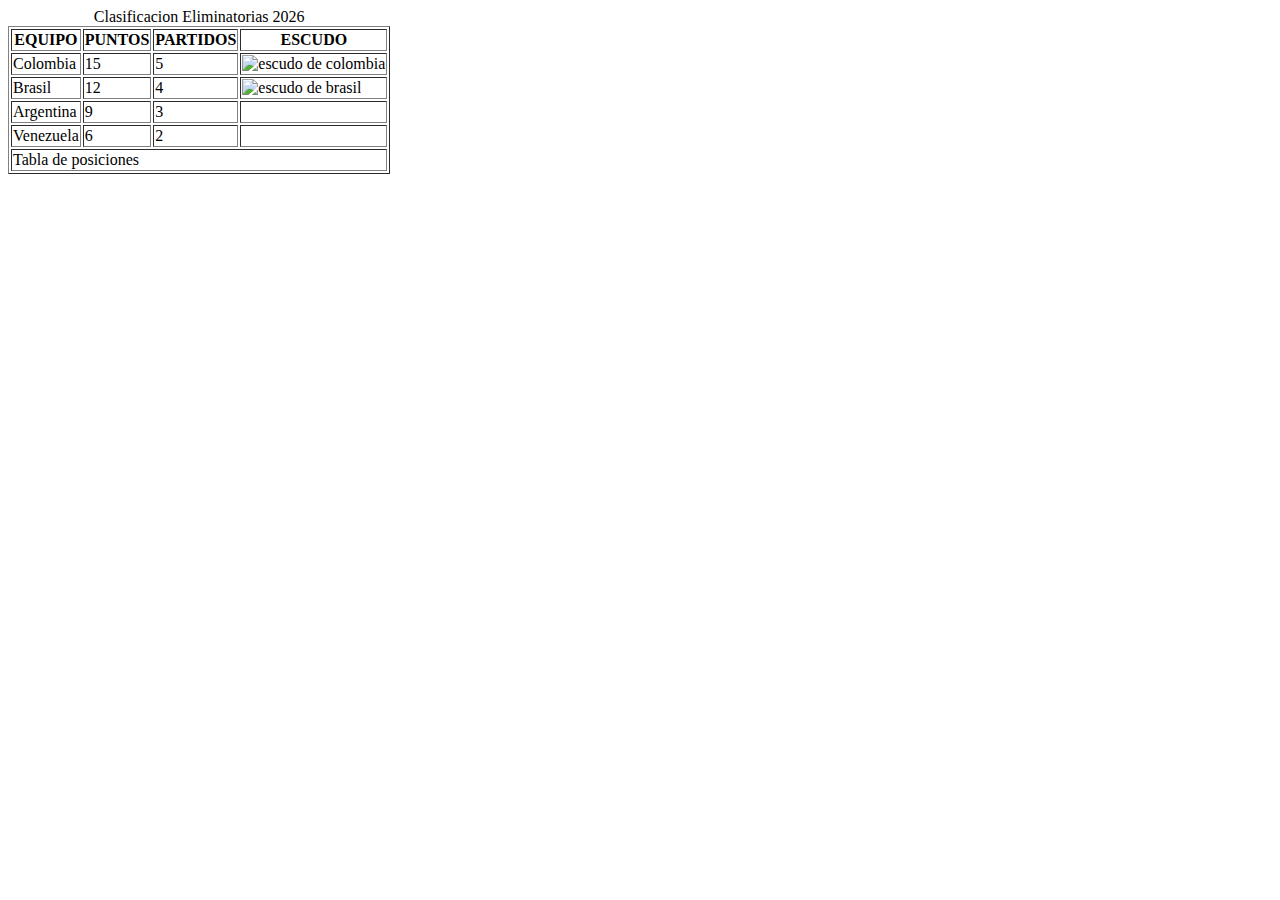
==== index.html @ ed3ffc12 "update file index" ====
<!DOCTYPE html>
<html lang="es">
<head>
    <meta charset="UTF-8">
    <meta http-equiv="X-UA-Compatible" content="IE=edge">
    <meta name="viewport" content="width=device-width, initial-scale=1.0">
    <title>Clases</title>
</head>
<body>
    <!-- <h1>Elizabeth Trigos</h1>
    <h2>Elizabeth Trigos</h2>
    <h3>Elizabeth Trigos</h3>
    <h4>Elizabeth Trigos</h4>
    <h5>Elizabeth Trigos</h5>
    <h6>Elizabeth Trigos</h6>
    <span>Elizabeth Trigos</span>
    <p>Elizabeth Trigos</p> -->

    <table border="1">
        <caption>Clasificacion Eliminatorias 2026</caption>
        <thead>
            <tr>
                <th>EQUIPO</th>
                <th>PUNTOS</th>
                <th>PARTIDOS</th>
                <th>ESCUDO</th>
            </tr>
        </thead>
        <tbody>
            <tr>
                <td>Colombia</td>
                <td>15</td>
                <td>5</td>
                <td> 
                    <img src="https://upload.wikimedia.org/wikipedia/commons/f/f0/Escudo_de_la_Federaci%C3%B3n_Colombiana_de_F%C3%BAtbol.png" alt="escudo de colombia" width="100px" height="100px">
                </td>
            </tr>
            <tr>
                <td>Brasil</td>
                <td>12</td>
                <td>4</td>
                <td> 
                    <img src="./img/brasil.png" alt="escudo de brasil" width="100px" height="100px">
                </td>
            </tr>
            <tr>
                <td>Argentina</td>
                <td>9</td>
                <td>3</td>
                <td></td>
            </tr>
            <tr>
                <td>Venezuela</td>
                <td>6</td>
                <td>2</td>
                <td></td>
            </tr>
        </tbody>
        <tfoot>
            <tr>
                <td colspan="4">Tabla de posiciones</td>
            </tr>
        </tfoot>
    </table>
</body>
</html>
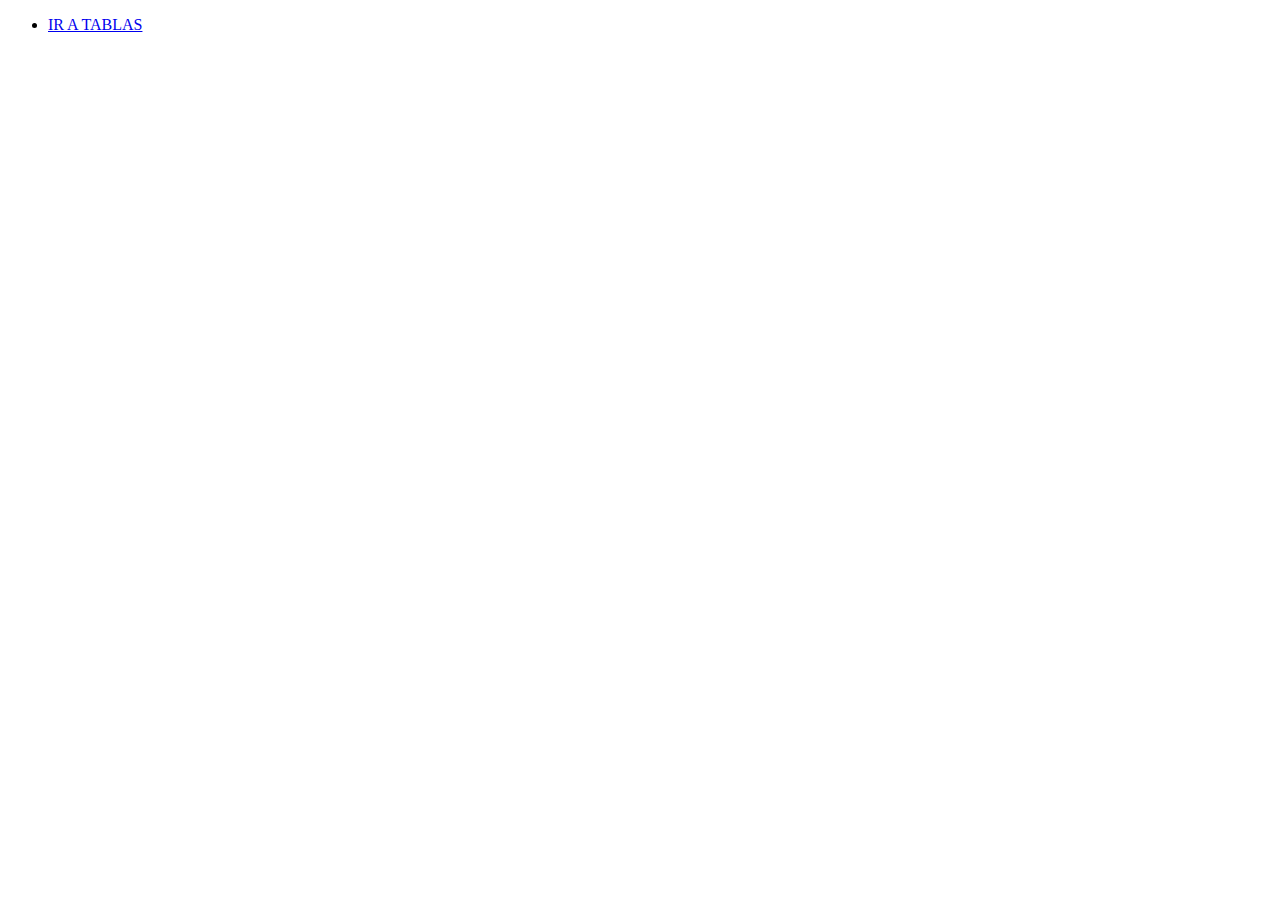
==== commit 437eb5b5: "update file index" ====
--- a/index.html
+++ b/index.html
@@ -1,66 +1,14 @@
 <!DOCTYPE html>
-<html lang="es">
+<html lang="en">
 <head>
     <meta charset="UTF-8">
     <meta http-equiv="X-UA-Compatible" content="IE=edge">
     <meta name="viewport" content="width=device-width, initial-scale=1.0">
-    <title>Clases</title>
+    <title>Document</title>
 </head>
 <body>
-    <!-- <h1>Elizabeth Trigos</h1>
-    <h2>Elizabeth Trigos</h2>
-    <h3>Elizabeth Trigos</h3>
-    <h4>Elizabeth Trigos</h4>
-    <h5>Elizabeth Trigos</h5>
-    <h6>Elizabeth Trigos</h6>
-    <span>Elizabeth Trigos</span>
-    <p>Elizabeth Trigos</p> -->
-
-    <table border="1">
-        <caption>Clasificacion Eliminatorias 2026</caption>
-        <thead>
-            <tr>
-                <th>EQUIPO</th>
-                <th>PUNTOS</th>
-                <th>PARTIDOS</th>
-                <th>ESCUDO</th>
-            </tr>
-        </thead>
-        <tbody>
-            <tr>
-                <td>Colombia</td>
-                <td>15</td>
-                <td>5</td>
-                <td> 
-                    <img src="https://upload.wikimedia.org/wikipedia/commons/f/f0/Escudo_de_la_Federaci%C3%B3n_Colombiana_de_F%C3%BAtbol.png" alt="escudo de colombia" width="100px" height="100px">
-                </td>
-            </tr>
-            <tr>
-                <td>Brasil</td>
-                <td>12</td>
-                <td>4</td>
-                <td> 
-                    <img src="./img/brasil.png" alt="escudo de brasil" width="100px" height="100px">
-                </td>
-            </tr>
-            <tr>
-                <td>Argentina</td>
-                <td>9</td>
-                <td>3</td>
-                <td></td>
-            </tr>
-            <tr>
-                <td>Venezuela</td>
-                <td>6</td>
-                <td>2</td>
-                <td></td>
-            </tr>
-        </tbody>
-        <tfoot>
-            <tr>
-                <td colspan="4">Tabla de posiciones</td>
-            </tr>
-        </tfoot>
-    </table>
+    <ul>
+        <li><a href="/html/tablas.html">IR A TABLAS</a></li>
+    </ul>
 </body>
 </html>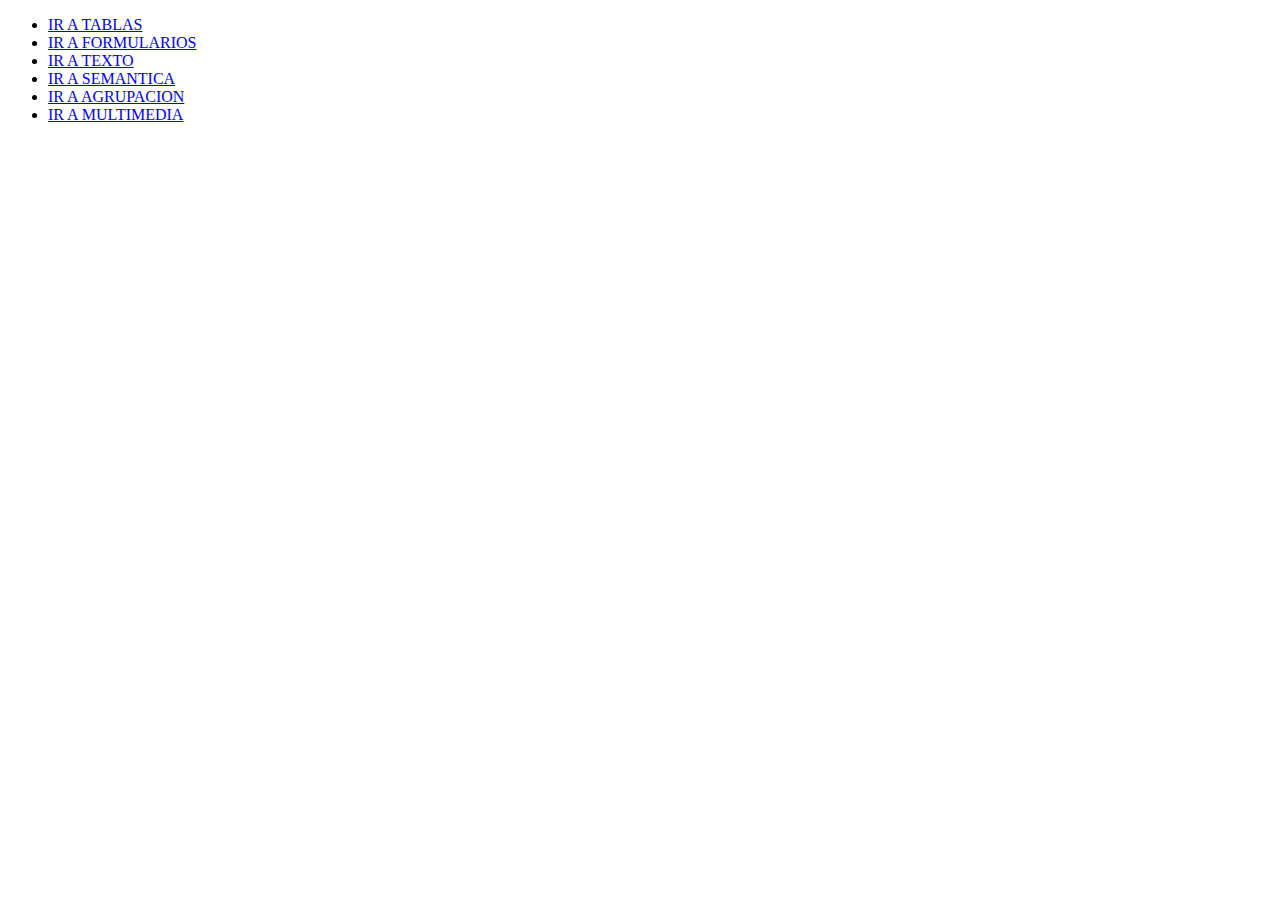
==== commit daa02723: "update index" ====
--- a/index.html
+++ b/index.html
@@ -1,5 +1,5 @@
 <!DOCTYPE html>
-<html lang="en">
+<html lang="es">
 <head>
     <meta charset="UTF-8">
     <meta http-equiv="X-UA-Compatible" content="IE=edge">
@@ -9,6 +9,11 @@
 <body>
     <ul>
         <li><a href="/html/tablas.html">IR A TABLAS</a></li>
+        <li><a href="/html/formularios.html">IR A FORMULARIOS</a></li>
+        <li><a href="/html/texto.html">IR A TEXTO</a></li>
+        <li><a href="/html/semantica.html">IR A SEMANTICA</a></li>
+        <li><a href="/html/agrupacion.html">IR A AGRUPACION</a></li>
+        <li><a href="/html/multimedia.html">IR A MULTIMEDIA</a></li>
     </ul>
 </body>
 </html>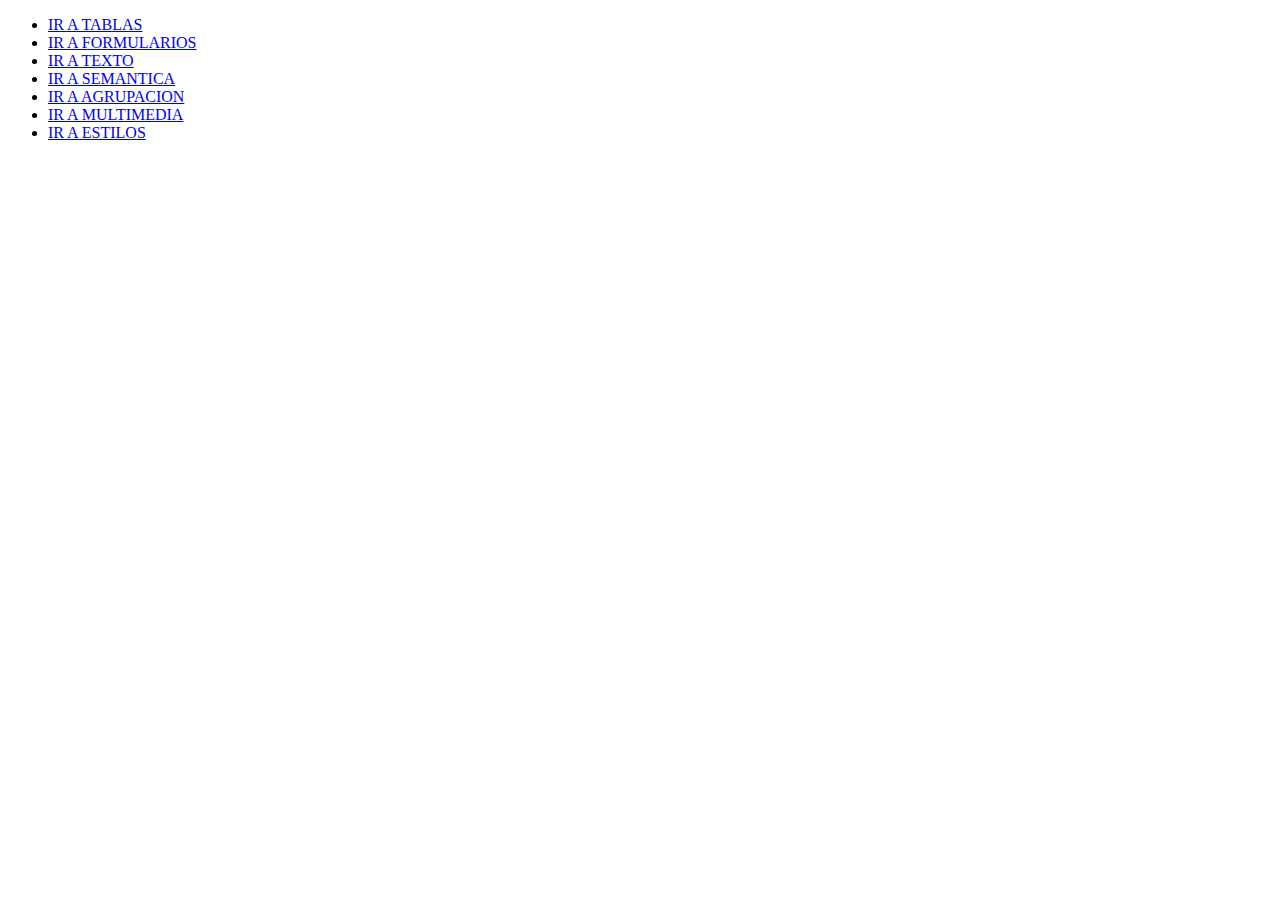
==== commit ed1334f1: "learning css" ====
--- a/index.html
+++ b/index.html
@@ -8,12 +8,13 @@
 </head>
 <body>
     <ul>
-        <li><a href="/html/tablas.html">IR A TABLAS</a></li>
-        <li><a href="/html/formularios.html">IR A FORMULARIOS</a></li>
-        <li><a href="/html/texto.html">IR A TEXTO</a></li>
-        <li><a href="/html/semantica.html">IR A SEMANTICA</a></li>
-        <li><a href="/html/agrupacion.html">IR A AGRUPACION</a></li>
-        <li><a href="/html/multimedia.html">IR A MULTIMEDIA</a></li>
+        <li><a href="html/tablas.html">IR A TABLAS</a></li>
+        <li><a href="html/formularios.html">IR A FORMULARIOS</a></li>
+        <li><a href="html/texto.html">IR A TEXTO</a></li>
+        <li><a href="html/semantica.html">IR A SEMANTICA</a></li>
+        <li><a href="html/agrupacion.html">IR A AGRUPACION</a></li>
+        <li><a href="html/multimedia.html">IR A MULTIMEDIA</a></li>
+        <li><a href="html/estilo.html">IR A ESTILOS</a></li>
     </ul>
 </body>
 </html>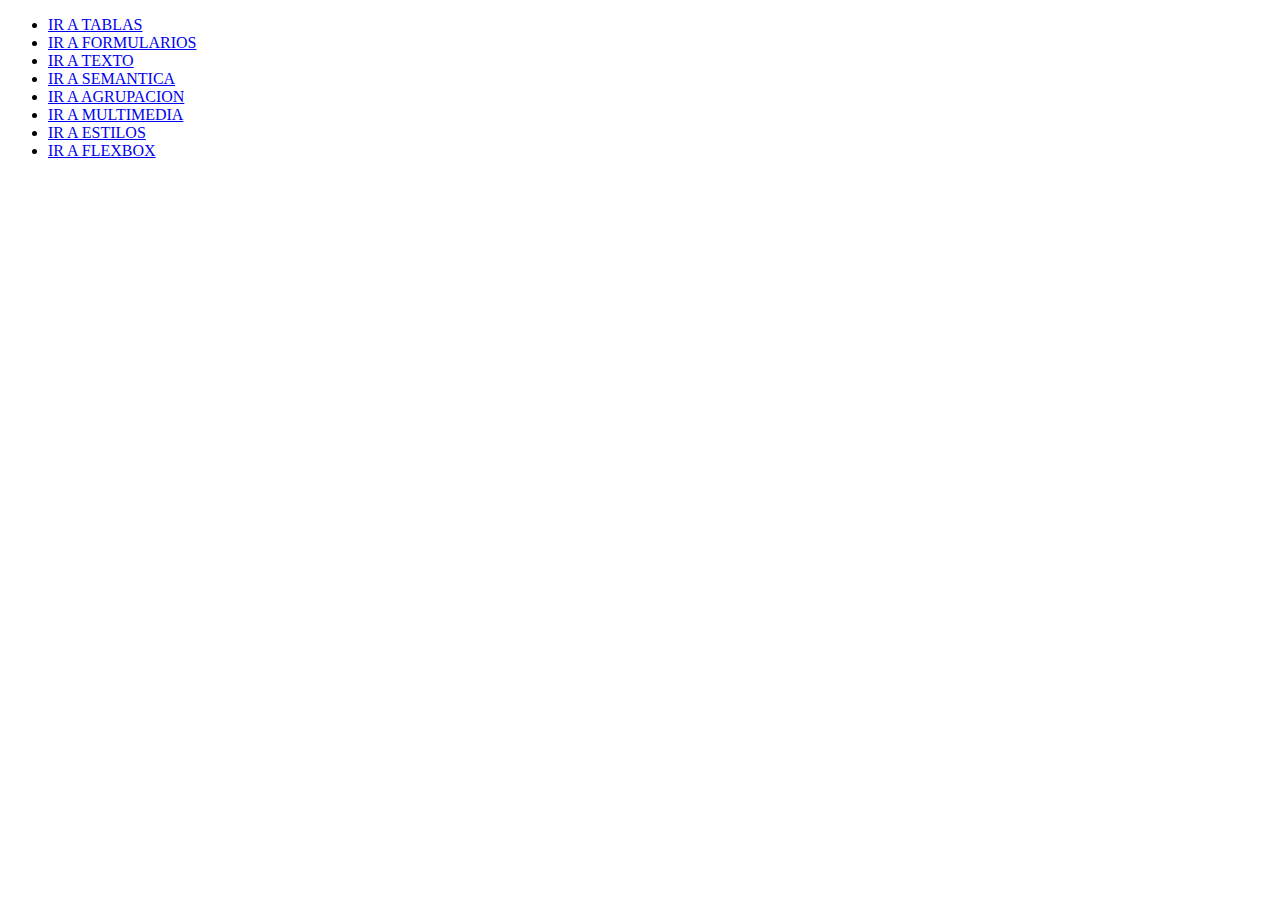
==== commit 03baab42: "learning flexbox and grid" ====
--- a/index.html
+++ b/index.html
@@ -15,6 +15,7 @@
         <li><a href="html/agrupacion.html">IR A AGRUPACION</a></li>
         <li><a href="html/multimedia.html">IR A MULTIMEDIA</a></li>
         <li><a href="html/estilo.html">IR A ESTILOS</a></li>
+        <li><a href="html/flexbox.html">IR A FLEXBOX</a></li>
     </ul>
 </body>
 </html>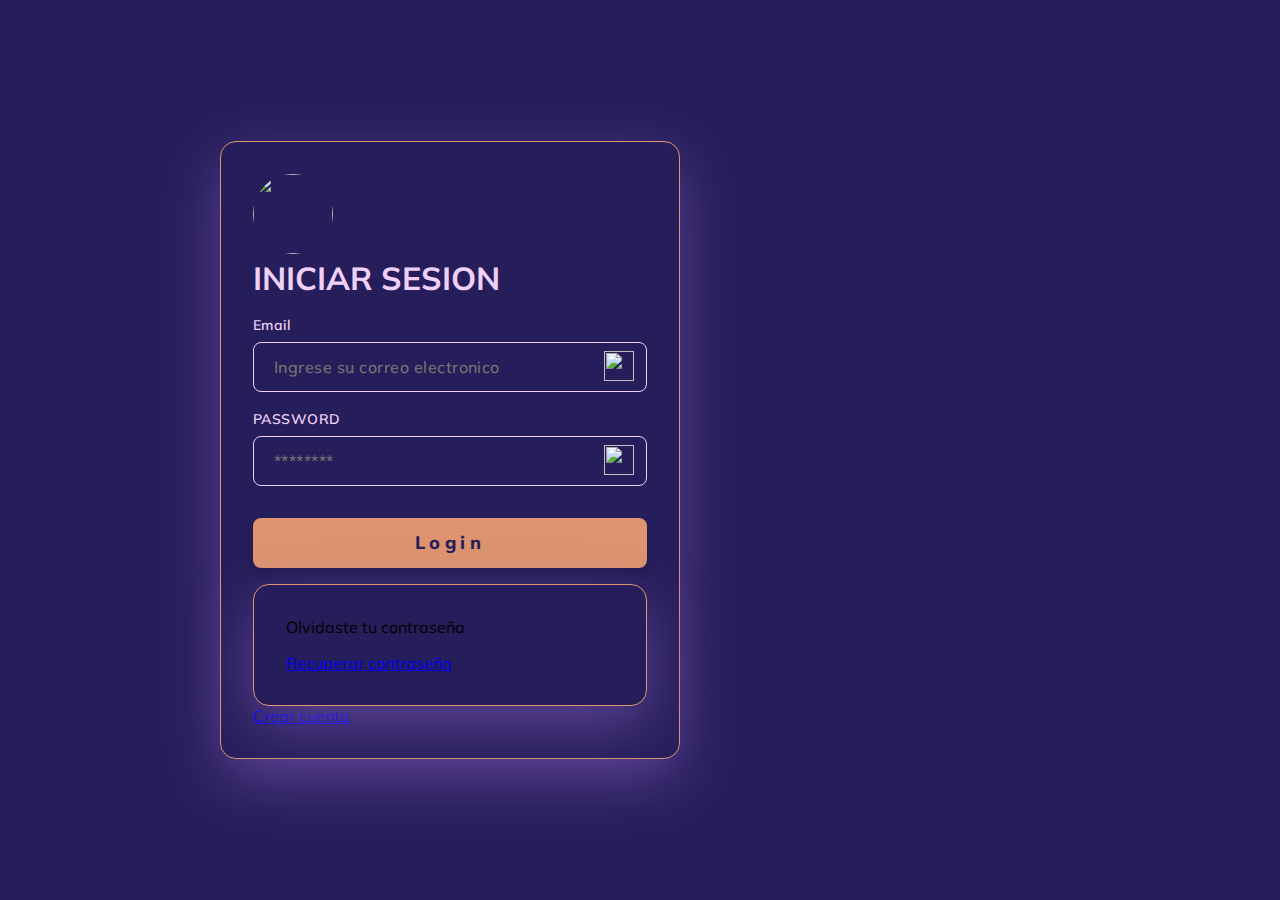
==== commit c3db6e78: "interface login" ====
--- a/index.html
+++ b/index.html
@@ -1,21 +1,54 @@
 <!DOCTYPE html>
 <html lang="es">
+
 <head>
     <meta charset="UTF-8">
     <meta http-equiv="X-UA-Compatible" content="IE=edge">
     <meta name="viewport" content="width=device-width, initial-scale=1.0">
     <title>Document</title>
+    <link rel="stylesheet" href="css/style_login.css">
 </head>
+
 <body>
-    <ul>
-        <li><a href="html/tablas.html">IR A TABLAS</a></li>
-        <li><a href="html/formularios.html">IR A FORMULARIOS</a></li>
-        <li><a href="html/texto.html">IR A TEXTO</a></li>
-        <li><a href="html/semantica.html">IR A SEMANTICA</a></li>
-        <li><a href="html/agrupacion.html">IR A AGRUPACION</a></li>
-        <li><a href="html/multimedia.html">IR A MULTIMEDIA</a></li>
-        <li><a href="html/estilo.html">IR A ESTILOS</a></li>
-        <li><a href="html/flexbox.html">IR A FLEXBOX</a></li>
-    </ul>
+    <div class="background"></div>
+    <div class="centering">
+        <form action="" class="my_form">
+            <div class="login_welocome">
+                <img src="https://img.freepik.com/vector-gratis/lindo-astronauta-montando-cohete-agitando-mano-icono-dibujos-animados-ilustracion-concepto-icono-tecnologia-ciencia_138676-2130.jpg" alt="" class="login">
+                <h1>INICIAR SESION</h1>
+            </div>
+            <div class="text_field">
+                <label for="email">Email</label>
+                <input type="email" 
+                id="email" 
+                name="email" 
+                aria-label="Email" 
+                placeholder="Ingrese su correo electronico"
+                required>
+                <img src="" alt=""></div>
+        
+    
+    <div class="text_field">
+        <label for="">PASSWORD</label>
+        <input type="password"
+        id="password"
+        name="password"
+        aria-label="Password"
+        placeholder="********"
+        required>
+        <img src="" alt="">
+    </div>
+    <input type="submit" class="my_form_button" value="Login">
+        <div class="my_form_actions">
+        <div class="my_form">
+        <span>Olvidaste tu contraseña</span>
+        <a href="#" title="Recuperar contraseña">Recuperar contraseña</a>
+    </div>
+    <div class="my_form_sign_up">
+        <a href="#" title="Create account">Crear cuenta</a>
+    </div>
+</div>
+</div>
 </body>
+
 </html>--- a/css/style_login.css
+++ b/css/style_login.css
@@ -0,0 +1,187 @@
+
+  @import url('https://fonts.googleapis.com/css2?family=Mulish:ital,wght@0,400;0,500;0,600;1,700&display=swap');
+
+  :root {
+      --primary: #DD946F;
+      --primarT-hover: #CD7D7D;
+      --secondary: #EFD0F8;
+      --secondary-hover: #88A1D9;
+      --aura: #9265CA80;
+      --background: #261E5A;
+  }
+  *{
+      margin: 0;
+      padding: 0;
+      box-sizing: border-box;
+      background-color: var(--background);
+      font-family: 'Mulish';
+  }
+  h1 {
+      color: var(--secondary);
+  }
+  .background {
+      content: "";
+      position: absolute;
+      height: 100vh;
+      width: 100vh;
+      display: grid;
+      place-items: center;
+      background-image: url(https://static.vecteezy.com/system/resources/previews/011/064/764/original/cartoon-night-starry-sky-design-simple-dark-blue-space-background-with-stars-clipart-cartoon-starry-pattern-cosmic-stars-in-darkness-space-night-sky-constellations-galaxy-vector.jpg);
+      background-repeat: no-repeat;
+      background-size: auto;
+      opacity: 0.5;
+  }
+  .centering {
+      display: flex;
+      justify-content: center;
+      align-items: center;
+      height: 100vh;
+      width: 100vh;
+  }
+
+  .my_form {
+      display: flex;
+      flex-direction: column;
+      position: relative;
+      gap: 16px;
+      background-color: var(--background);
+      border: 1px solid var(--primary);
+      border-radius: 16px;
+      box-shadow: 0 20px 60px var(--aura);
+      min-width: 280px;
+      max-width: 460px;
+      width: 100%;
+      padding: 32px;
+  }
+  .login_welcome{
+      display: flex;
+      width: 100%;
+      justify-content: center;
+      align-items: center;
+      flex-direction: column;
+      gap: 8px;
+  }
+  .login {
+      height: 80px;
+      width: 80px;
+      border-radius: 50%;
+      object-fit: cover;
+  }
+  .my_form_button{
+      background-color: var(--primary);
+      color: var(--background);
+      white-space: nowrap;
+      border: none;
+      display: flex;
+      justify-content: center;
+      align-items: center;
+      margin-top: 16px;
+      line-height: 50px;
+      outline: none;
+      font-size: 18px;
+      letter-spacing: 0.25em;
+      text-decoration: none;
+      font-weight: 800;
+      min-height: 50px;
+      width: 100%;
+      border-radius: 8px;
+      box-shadow: 0px 5px 10px rgba(0, 0, 0, .15);
+      transition: all .3s ease;
+  }
+  .text_field input {
+      color: var(--secondary);
+      font-size: 16px;
+      font-weight: 500;
+      max-width: 100%;
+      width: 100%;
+      border: 1px solid var(--secondary);
+      height: 50px;
+      letter-spacing: .03rem;
+      background-color: transparent;
+      outline: none;
+      transition: .25s;
+      border-radius: 8px;
+      text-indent: 20px;
+      margin-top: 8px;
+    
+  }
+
+  .my_form_button:hover {
+      background-color: var(--primarT-hover);
+
+  }
+
+  .text_field {
+      position: relative;
+
+  }
+
+  .text_field img {
+      position: absolute;
+      right: -2px;
+      bottom: -4px;
+      width: 30px;
+      height: 30px;
+      transform: translate(-50%, -50%);
+      transform-origin: center;
+  }
+  .text_field input:focus {
+      border: 1px solid var(--primary);
+
+  }
+
+  .text_field label {
+      color: var(--secondary);
+      font-size: 14px;
+      font-weight: 600;
+      letter-spacing: .03rem;
+      z-index: 10;
+  }
+
+  .input_icon {
+      position: absolute;
+      bottom: 0;
+      top: 55%;
+      right: 8px;
+      transform: translate(-50%, -50%);
+      transform-origin: center;
+  }
+
+  .my_form_action {
+      display: flex;
+      flex-direction: column;
+      color: var(--secondary);
+      gap: 16px;
+      margin-top: 8px;
+
+  }
+
+  .my_form_action a {
+      color: var(--secondary);
+      font-weight: 600;
+  }
+
+  .my_form_action a:hover {
+      color: #A7a2cb;
+
+  }
+  .my_form{
+      display: flex;
+      justify-content: space-between;
+  }
+
+  .my_form_signup {
+      display: flex;
+      justify-content: center;
+  }
+
+  .my_form_signup a {
+      color: var(--primary);
+      font-weight: 800;
+      text-decoration: none;
+      font-size: 18px;
+  }
+
+  .my_form_signup:hover {
+      color: var(--primarT-hover);
+  }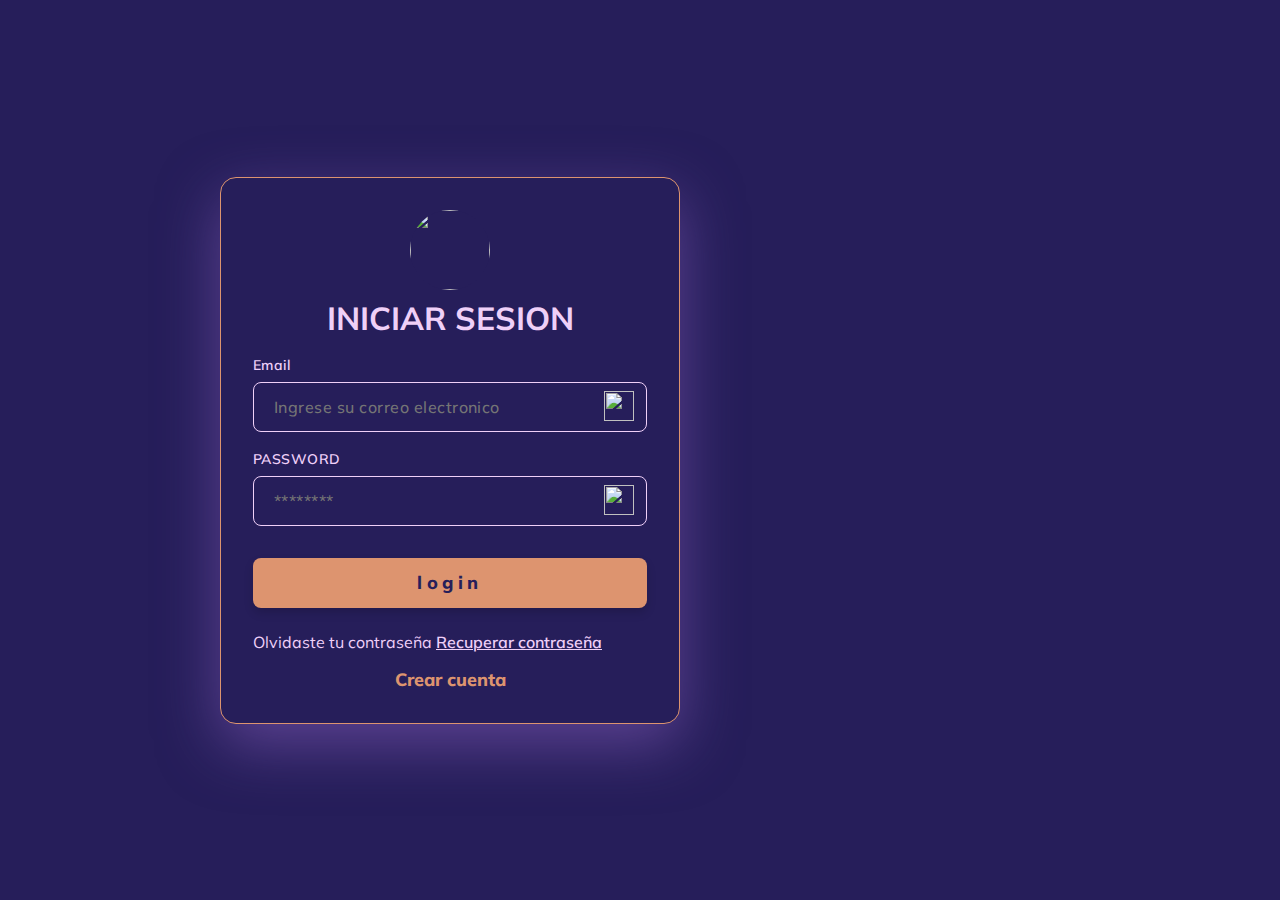
==== commit 75afb33f: "update login" ====
--- a/index.html
+++ b/index.html
@@ -13,7 +13,7 @@
     <div class="background"></div>
     <div class="centering">
         <form action="" class="my_form">
-            <div class="login_welocome">
+            <div class="login_welcome">
                 <img src="https://img.freepik.com/vector-gratis/lindo-astronauta-montando-cohete-agitando-mano-icono-dibujos-animados-ilustracion-concepto-icono-tecnologia-ciencia_138676-2130.jpg" alt="" class="login">
                 <h1>INICIAR SESION</h1>
             </div>
@@ -29,7 +29,7 @@
         
     
     <div class="text_field">
-        <label for="">PASSWORD</label>
+        <label for="password">PASSWORD</label>
         <input type="password"
         id="password"
         name="password"
@@ -38,13 +38,14 @@
         required>
         <img src="" alt="">
     </div>
-    <input type="submit" class="my_form_button" value="Login">
+    <input type="submit" class="my_form_button" value="login">
         <div class="my_form_actions">
-        <div class="my_form">
+            
+        <div>
         <span>Olvidaste tu contraseña</span>
         <a href="#" title="Recuperar contraseña">Recuperar contraseña</a>
     </div>
-    <div class="my_form_sign_up">
+    <div class="my_form_signup">
         <a href="#" title="Create account">Crear cuenta</a>
     </div>
 </div>
--- a/css/style_login.css
+++ b/css/style_login.css
@@ -42,7 +42,7 @@
   .my_form {
       display: flex;
       flex-direction: column;
-      position: relative;
+      position: absolute;
       gap: 16px;
       background-color: var(--background);
       border: 1px solid var(--primary);
@@ -147,7 +147,7 @@
       transform-origin: center;
   }
 
-  .my_form_action {
+  .my_form_actions {
       display: flex;
       flex-direction: column;
       color: var(--secondary);
@@ -156,12 +156,12 @@
 
   }
 
-  .my_form_action a {
+  .my_form_actions a {
       color: var(--secondary);
       font-weight: 600;
   }
 
-  .my_form_action a:hover {
+  .my_form_actions a:hover {
       color: #A7a2cb;
 
   }
